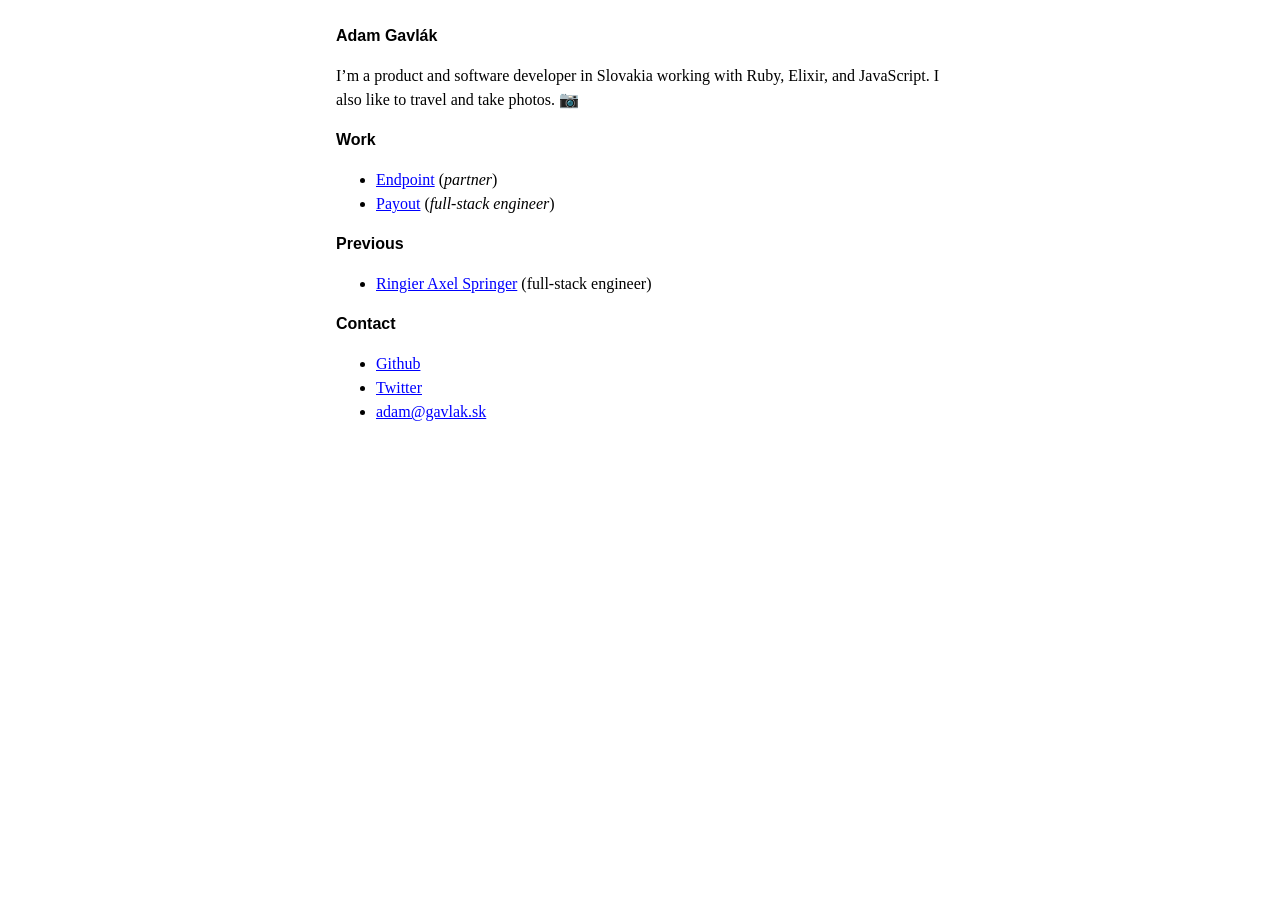
==== index.html @ 2d3cf0a6 "Change design" ====
<!DOCTYPE html>
<html lang="en">
<head>
  <meta charset="UTF-8">
  <meta name="viewport" content="width=device-width, initial-scale=1.0">
  <title>Adam Gavlák</title>

  <style>
    body {
      margin: 1.5em 1.5em 100px;
      font-family: georgia, serif;
      line-height: 1.5;
    }

    main {
      margin: 0 auto;
      max-width: 38rem;
    }

    h2 {
      font-size: 1em;
      font-family: -apple-system, sans-serif;
    }

    a { color: #00f; }

    @media screen and (prefers-color-scheme: dark) {
      body {
        background-color: #222;
        color: white;
      }
      a { color: #ff0; }
    }
  </style>
</head>
  <body>
    <main>
      <h2>Adam Gavlák</h2>

      <p>I’m a product and software developer in Slovakia working with Ruby, Elixir, and JavaScript. I also like to travel and take photos. 📷</p>

      <h2>Work</h2>

      <ul>
        <li><a href="https://endpoint.sk">Endpoint</a> (<em>partner</em>)</li>
        <li><a href="https://payout.one/sk/">Payout</a> (<em>full-stack engineer</em>)</li>
      </ul>

      <h2>Previous</h2>

      <ul>
        <li><a href="https://www.ringieraxelspringer.sk/">Ringier Axel Springer</a> (full-stack engineer)</li>
      </ul>

      <h2>Contact</h2>

      <ul>
        <li><a href="https://github.com/gavlak">Github</a></li>
        <li><a href="https://twitter.com/adamgavlak">Twitter</a></li>
        <li><a href="mailto:adam@gavlak.sk">adam@gavlak.sk</a></li>
      </ul>
    </main>
  </body>
</html>
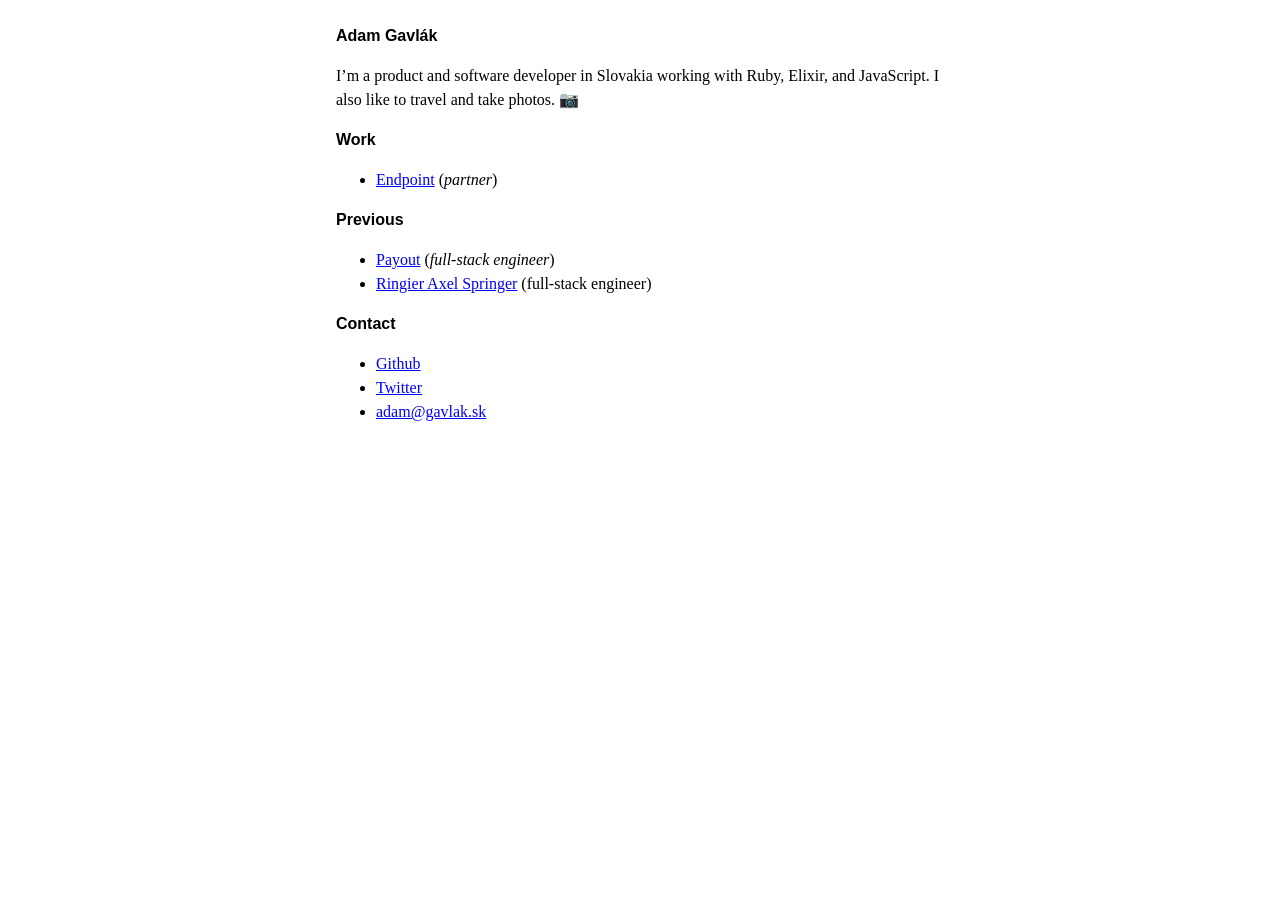
==== commit e7ef89d1: "Update work history" ====
--- a/index.html
+++ b/index.html
@@ -43,12 +43,12 @@
 
       <ul>
         <li><a href="https://endpoint.sk">Endpoint</a> (<em>partner</em>)</li>
-        <li><a href="https://payout.one/sk/">Payout</a> (<em>full-stack engineer</em>)</li>
       </ul>
 
       <h2>Previous</h2>
 
       <ul>
+        <li><a href="https://payout.one/">Payout</a> (<em>full-stack engineer</em>)</li>
         <li><a href="https://www.ringieraxelspringer.sk/">Ringier Axel Springer</a> (full-stack engineer)</li>
       </ul>
 
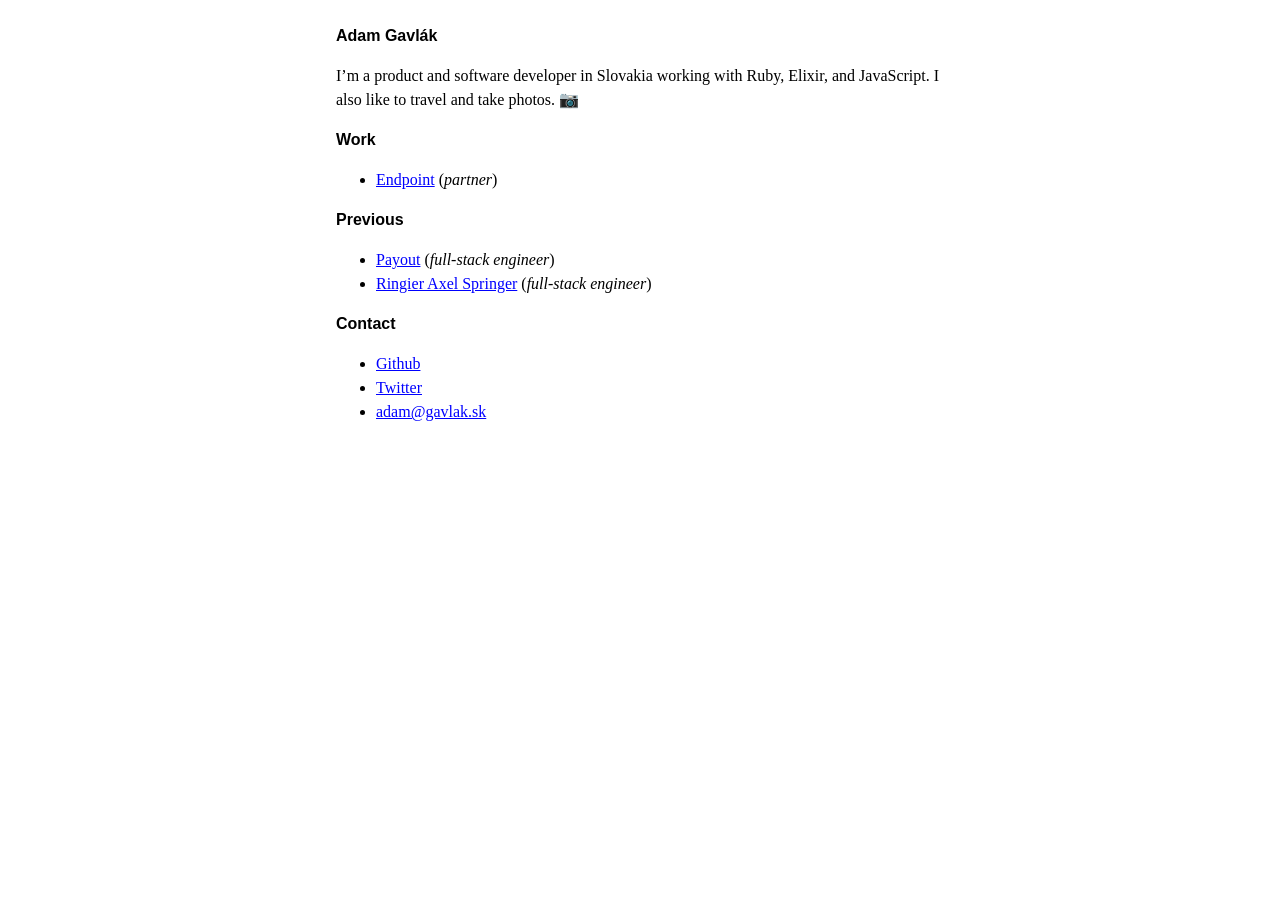
==== commit b5fdf99b: "Add missing <em> tag" ====
--- a/index.html
+++ b/index.html
@@ -49,7 +49,7 @@
 
       <ul>
         <li><a href="https://payout.one/">Payout</a> (<em>full-stack engineer</em>)</li>
-        <li><a href="https://www.ringieraxelspringer.sk/">Ringier Axel Springer</a> (full-stack engineer)</li>
+        <li><a href="https://www.ringieraxelspringer.sk/">Ringier Axel Springer</a> (<em>full-stack engineer</em>)</li>
       </ul>
 
       <h2>Contact</h2>
